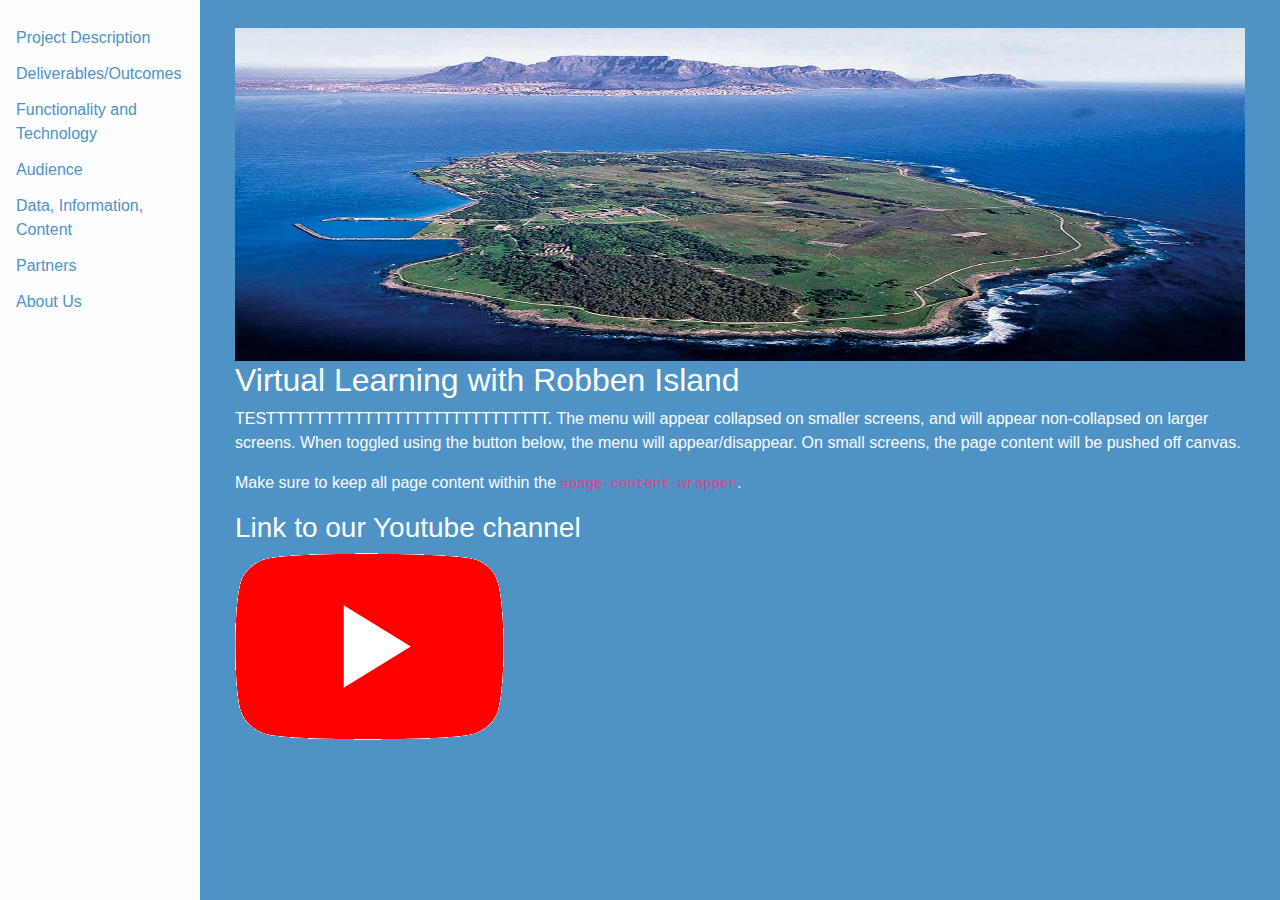
==== index.html @ 2d16bb05 "Update index.html" ====
<!DOCTYPE html>
<html lang="en">

<head>

    <meta charset="utf-8">
    <meta name="viewport" content="width=device-width, initial-scale=1, shrink-to-fit=no">
    <meta name="description" content="">
    <meta name="author" content="">

    <title>Robben Island</title>

    <!-- Bootstrap core CSS -->
    <link href="vendor/bootstrap/css/bootstrap.min.css" rel="stylesheet">

    <!-- Custom styles for this template -->
    <link href="css/simple-sidebar.css" rel="stylesheet">

</head>

<body>
<style>
body {
    font-family: "Lato", sans-serif;
    margin-left: 200px;    
    background-color: #4f93c6;
    color: #fcfdff;
}

.sidenav {
    height: 100%;
    width: 200px;
    position: fixed;
    z-index: 1;
    top: 0;
    left: 0;
    background-color: #fcfdff;
    overflow-x: hidden;
    padding-top: 20px;
}

.sidenav a {
    padding: 6px 8px 6px 16px;
    text-decoration: none;
    font-size: 16px;
    color: #4f93c6;
    display: block;
}

.sidenav a:hover {
    color: #1b366d;
}

.main {
    margin-left: 160px; /* Same as the width of the sidenav */
    font-size: 28px; /* Increased text to enable scrolling */
    padding: 0px 10px;
}

@media screen and (max-height: 450px) {
    .sidenav {padding-top: 15px;}
    .sidenav a {font-size: 18px;}
}
</style>

<!-- Side navigation -->
<div class="sidenav">
  <a href="projectdescription.html">Project Description</a>
  <a href="deliver.html">Deliverables/Outcomes</a>
  <a href="function.html">Functionality and Technology</a>
  <a href="audience.html">Audience</a>
  <a href="data.html">Data, Information, Content</a>
  <a href="partners.html">Partners</a>
  <a href="about.html">About Us</a>
</div>

<!-- Page content -->
        
        <!-- Page Content -->
        <div id="page-content-wrapper">
            <div class="container-fluid">
                <h1></h1>
                <img src="Thamm-RobbenIslandferry.jpg" width="100%" height="333">
                <h2>Virtual Learning with Robben Island</h2>
                <p>TESTTTTTTTTTTTTTTTTTTTTTTTTTTTTT. The menu will appear collapsed on smaller screens, and will appear non-collapsed on larger screens. When toggled using the button below, the menu will appear/disappear. On small screens, the page content will be pushed off canvas.</p>
                <p>Make sure to keep all page content within the <code>#page-content-wrapper</code>.</p>
                <h3>Link to our Youtube channel</h3>
               <a href="https://www.youtube.com/channel/UCY6NvQTQyzFJZ11oAkXWjIg"><img src="youtubelogo.png" /></a>
            </div>
        </div>
        <!-- /#page-content-wrapper -->

    </div>
    <!-- /#wrapper -->

    <!-- Bootstrap core JavaScript -->
    <script src="vendor/jquery/jquery.min.js"></script>
    <script src="vendor/bootstrap/js/bootstrap.bundle.min.js"></script>



</body>

</html>
---- css/simple-sidebar.css ----
/*!
 * Start Bootstrap - Simple Sidebar (https://startbootstrap.com/template-overviews/simple-sidebar)
 * Copyright 2013-2017 Start Bootstrap
 * Licensed under MIT (https://github.com/BlackrockDigital/startbootstrap-simple-sidebar/blob/master/LICENSE)
 */

body {
  overflow-x: hidden;
}

#wrapper {
  padding-left: 0;
  -webkit-transition: all 0.5s ease;
  -moz-transition: all 0.5s ease;
  -o-transition: all 0.5s ease;
  transition: all 0.5s ease;
}

#wrapper.toggled {
  padding-left: 250px;
}

#sidebar-wrapper {
  z-index: 1000;
  position: fixed;
  left: 250px;
  width: 0;
  height: 100%;
  margin-left: -250px;
  overflow-y: auto;
  background: #000;
  -webkit-transition: all 0.5s ease;
  -moz-transition: all 0.5s ease;
  -o-transition: all 0.5s ease;
  transition: all 0.5s ease;
}

#wrapper.toggled #sidebar-wrapper {
  width: 250px;
}

#page-content-wrapper {
  width: 100%;
  position: absolute;
  padding: 15px;
}

#wrapper.toggled #page-content-wrapper {
  position: absolute;
  margin-right: -250px;
}


/* Sidebar Styles */

.sidebar-nav {
  position: absolute;
  top: 0;
  width: 250px;
  margin: 0;
  padding: 0;
  list-style: none;
}

.sidebar-nav li {
  text-indent: 20px;
  line-height: 40px;
}

.sidebar-nav li a {
  display: block;
  text-decoration: none;
  color: #999999;
}

.sidebar-nav li a:hover {
  text-decoration: none;
  color: #fff;
  background: rgba(255, 255, 255, 0.2);
}

.sidebar-nav li a:active, .sidebar-nav li a:focus {
  text-decoration: none;
}

.sidebar-nav>.sidebar-brand {
  height: 65px;
  font-size: 18px;
  line-height: 60px;
}

.sidebar-nav>.sidebar-brand a {
  color: #999999;
}

.sidebar-nav>.sidebar-brand a:hover {
  color: #fff;
  background: none;
}

@media(min-width:768px) {
  #wrapper {
    padding-left: 0;
  }
  #wrapper.toggled {
    padding-left: 250px;
  }
  #sidebar-wrapper {
    width: 0;
  }
  #wrapper.toggled #sidebar-wrapper {
    width: 250px;
  }
  #page-content-wrapper {
    padding: 20px;
    position: relative;
  }
  #wrapper.toggled #page-content-wrapper {
    position: relative;
    margin-right: 0;
  }
}
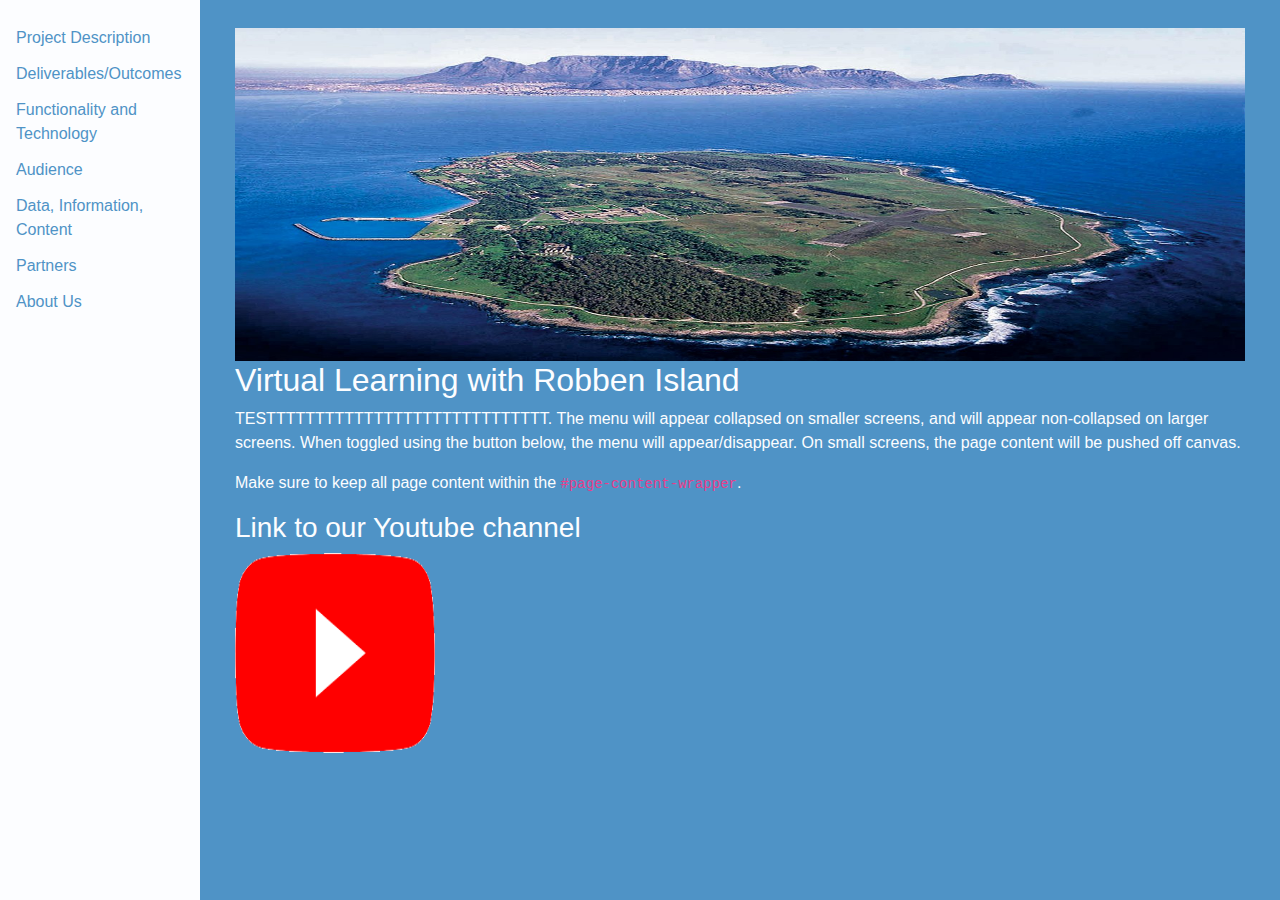
==== commit 1b89a658: "Update index.html" ====
--- a/index.html
+++ b/index.html
@@ -85,7 +85,7 @@
                 <p>TESTTTTTTTTTTTTTTTTTTTTTTTTTTTTT. The menu will appear collapsed on smaller screens, and will appear non-collapsed on larger screens. When toggled using the button below, the menu will appear/disappear. On small screens, the page content will be pushed off canvas.</p>
                 <p>Make sure to keep all page content within the <code>#page-content-wrapper</code>.</p>
                 <h3>Link to our Youtube channel</h3>
-               <a href="https://www.youtube.com/channel/UCY6NvQTQyzFJZ11oAkXWjIg"><img src="youtubelogo.png" /></a>
+               <a href="https://www.youtube.com/channel/UCY6NvQTQyzFJZ11oAkXWjIg"><img src="youtubelogo.png" width="200" height="200" /></a>
             </div>
         </div>
         <!-- /#page-content-wrapper -->
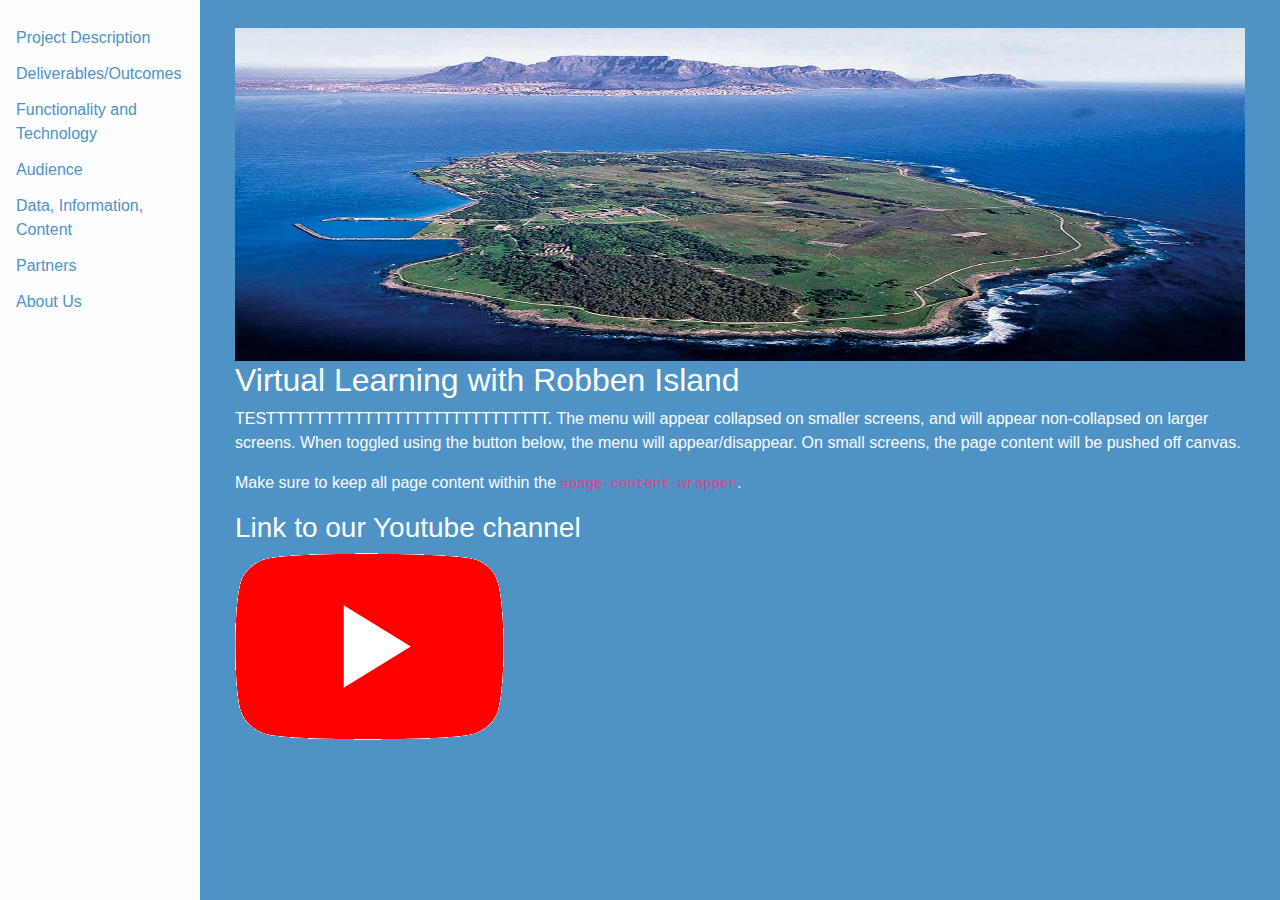
==== commit 7357aafa: "Update index.html" ====
--- a/index.html
+++ b/index.html
@@ -85,7 +85,7 @@
                 <p>TESTTTTTTTTTTTTTTTTTTTTTTTTTTTTT. The menu will appear collapsed on smaller screens, and will appear non-collapsed on larger screens. When toggled using the button below, the menu will appear/disappear. On small screens, the page content will be pushed off canvas.</p>
                 <p>Make sure to keep all page content within the <code>#page-content-wrapper</code>.</p>
                 <h3>Link to our Youtube channel</h3>
-               <a href="https://www.youtube.com/channel/UCY6NvQTQyzFJZ11oAkXWjIg"><img src="youtubelogo.png" width="200" height="200" /></a>
+               <a href="https://www.youtube.com/channel/UCY6NvQTQyzFJZ11oAkXWjIg"><img src="youtubelogo.png"/></a>
             </div>
         </div>
         <!-- /#page-content-wrapper -->
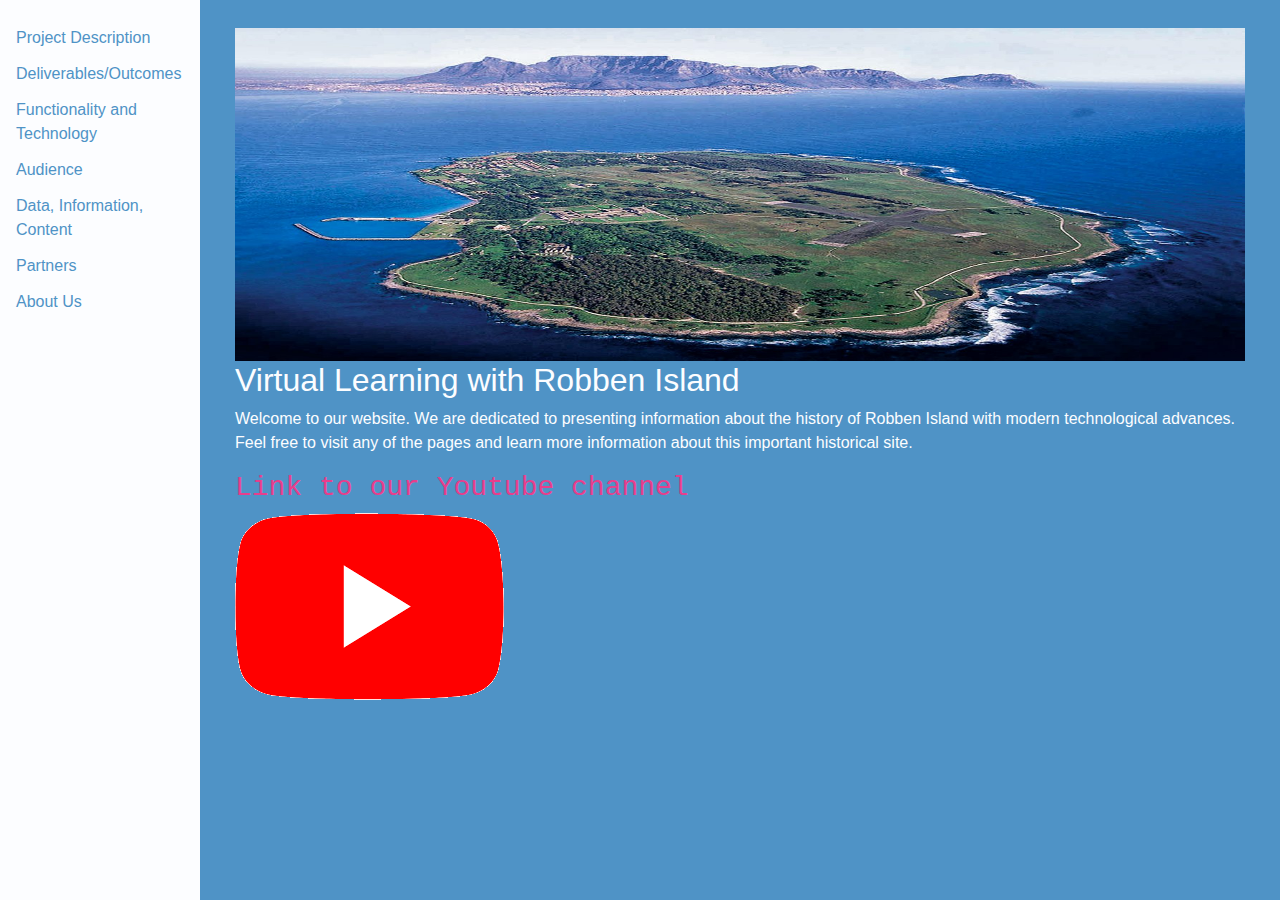
==== commit 768f6368: "Update index.html" ====
--- a/index.html
+++ b/index.html
@@ -82,8 +82,7 @@
                 <h1></h1>
                 <img src="Thamm-RobbenIslandferry.jpg" width="100%" height="333">
                 <h2>Virtual Learning with Robben Island</h2>
-                <p>TESTTTTTTTTTTTTTTTTTTTTTTTTTTTTT. The menu will appear collapsed on smaller screens, and will appear non-collapsed on larger screens. When toggled using the button below, the menu will appear/disappear. On small screens, the page content will be pushed off canvas.</p>
-                <p>Make sure to keep all page content within the <code>#page-content-wrapper</code>.</p>
+                <p> Welcome to our website. We are dedicated to presenting information about the history of Robben Island with modern technological advances. Feel free to visit any of the pages and learn more information about this important historical site.<code></p>
                 <h3>Link to our Youtube channel</h3>
                <a href="https://www.youtube.com/channel/UCY6NvQTQyzFJZ11oAkXWjIg"><img src="youtubelogo.png"/></a>
             </div>
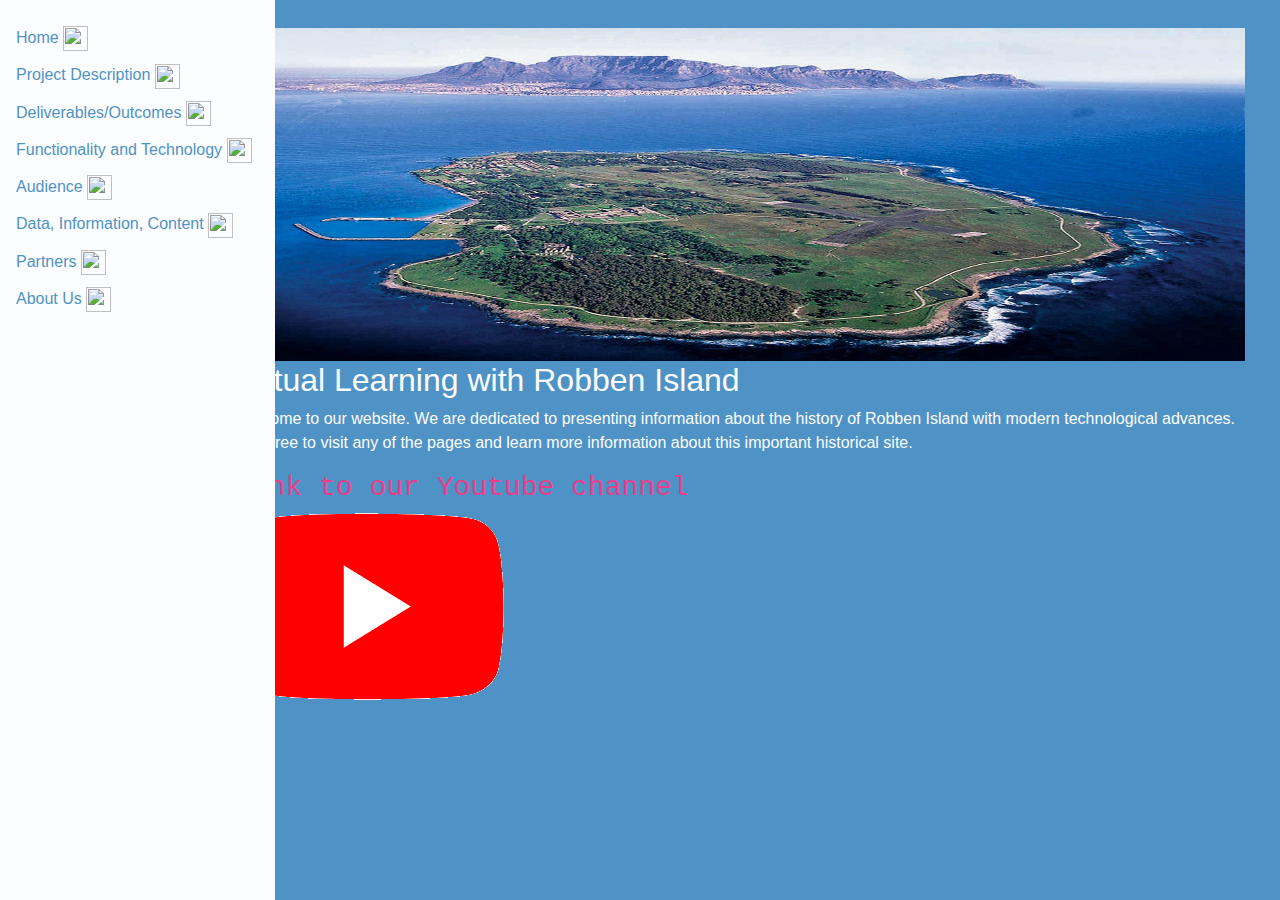
==== commit 23540add: "Update index.html" ====
--- a/index.html
+++ b/index.html
@@ -29,7 +29,7 @@
 
 .sidenav {
     height: 100%;
-    width: 200px;
+    width: 275px;
     position: fixed;
     z-index: 1;
     top: 0;
@@ -65,13 +65,14 @@
 
 <!-- Side navigation -->
 <div class="sidenav">
-  <a href="projectdescription.html">Project Description</a>
-  <a href="deliver.html">Deliverables/Outcomes</a>
-  <a href="function.html">Functionality and Technology</a>
-  <a href="audience.html">Audience</a>
-  <a href="data.html">Data, Information, Content</a>
-  <a href="partners.html">Partners</a>
-  <a href="about.html">About Us</a>
+  <a href="index.html">Home <img src="https://image.flaticon.com/icons/svg/25/25694.svg" width="25" height="25"></a> 
+  <a href="projectdescription.html">Project Description <img src="https://static.thenounproject.com/png/138376-200.png" width="25" height="25"></a>
+  <a href="deliver.html">Deliverables/Outcomes <img src="https://www.plan4hc.com/wp-content/uploads/icon-outcomes-1.png" width="25" height="25"></a>
+  <a href="function.html">Functionality and Technology <img src="https://cdn3.iconfinder.com/data/icons/technology-8/60/Technology_Setting-01-512.png" width="25" height="25"></a>
+  <a href="audience.html">Audience <img src="https://static.thenounproject.com/png/745993-200.png" width="25" height="25"></a>
+  <a href="data.html">Data, Information, Content <img src="https://cdn3.iconfinder.com/data/icons/linecons-free-vector-icons-pack/32/data-512.png" width="25" height="25"></a>
+  <a href="partners.html">Partners <img src="https://cdn4.iconfinder.com/data/icons/office-116/60/icons-12-512.png" width="25" height="25"></a>
+  <a href="about.html">About Us <img src="https://cdn2.iconfinder.com/data/icons/webi-con-4-black-solid/128/About_us_copy-512.png" width="25" height="25"></a>
 </div>
 
 <!-- Page content -->
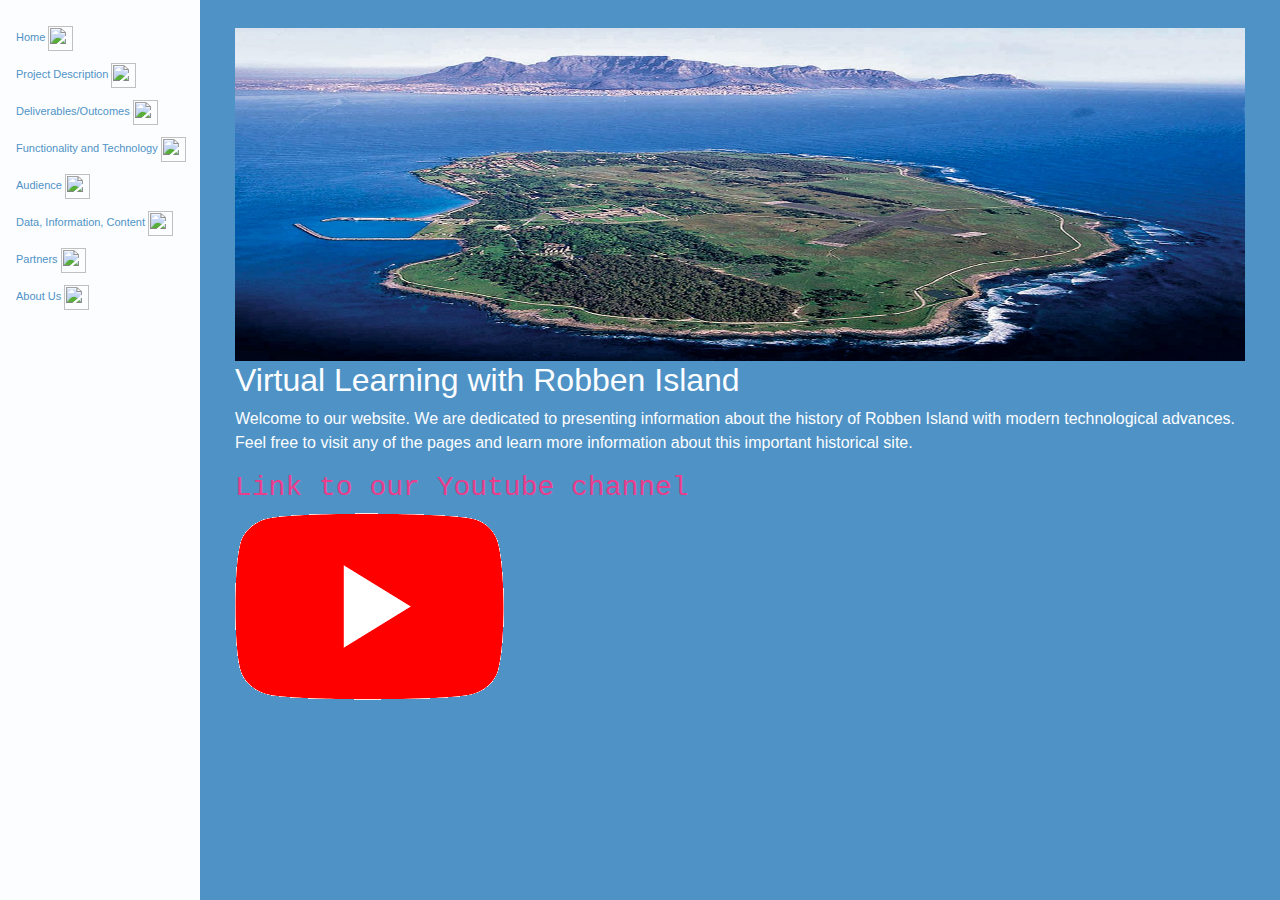
==== commit 07d68c0d: "Update index.html" ====
--- a/index.html
+++ b/index.html
@@ -29,7 +29,7 @@
 
 .sidenav {
     height: 100%;
-    width: 275px;
+    width: 200px;
     position: fixed;
     z-index: 1;
     top: 0;
@@ -42,7 +42,7 @@
 .sidenav a {
     padding: 6px 8px 6px 16px;
     text-decoration: none;
-    font-size: 16px;
+    font-size: 11px;
     color: #4f93c6;
     display: block;
 }
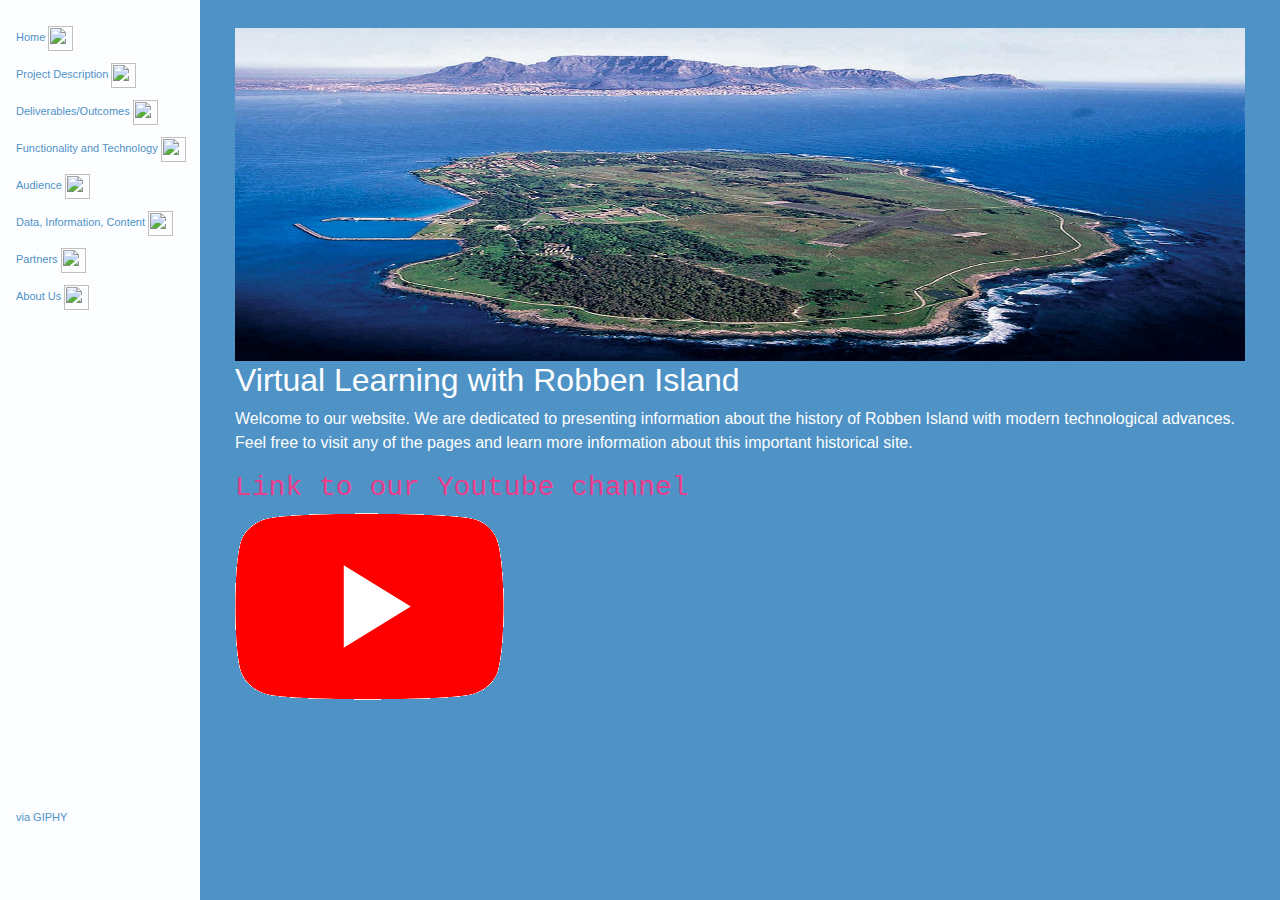
==== commit bb8071cd: "Update index.html" ====
--- a/index.html
+++ b/index.html
@@ -73,7 +73,9 @@
   <a href="data.html">Data, Information, Content <img src="https://cdn3.iconfinder.com/data/icons/linecons-free-vector-icons-pack/32/data-512.png" width="25" height="25"></a>
   <a href="partners.html">Partners <img src="https://cdn4.iconfinder.com/data/icons/office-116/60/icons-12-512.png" width="25" height="25"></a>
   <a href="about.html">About Us <img src="https://cdn2.iconfinder.com/data/icons/webi-con-4-black-solid/128/About_us_copy-512.png" width="25" height="25"></a>
-</div>
+<iframe src="https://giphy.com/embed/enj50kao8gMfu" width="463" height="480" frameBorder="0" class="giphy-embed" allowFullScreen></iframe><p><a href="https://giphy.com/gifs/spinning-swimming-enj50kao8gMfu">via GIPHY</a></p>
+    </div>
+   
 
 <!-- Page content -->
         
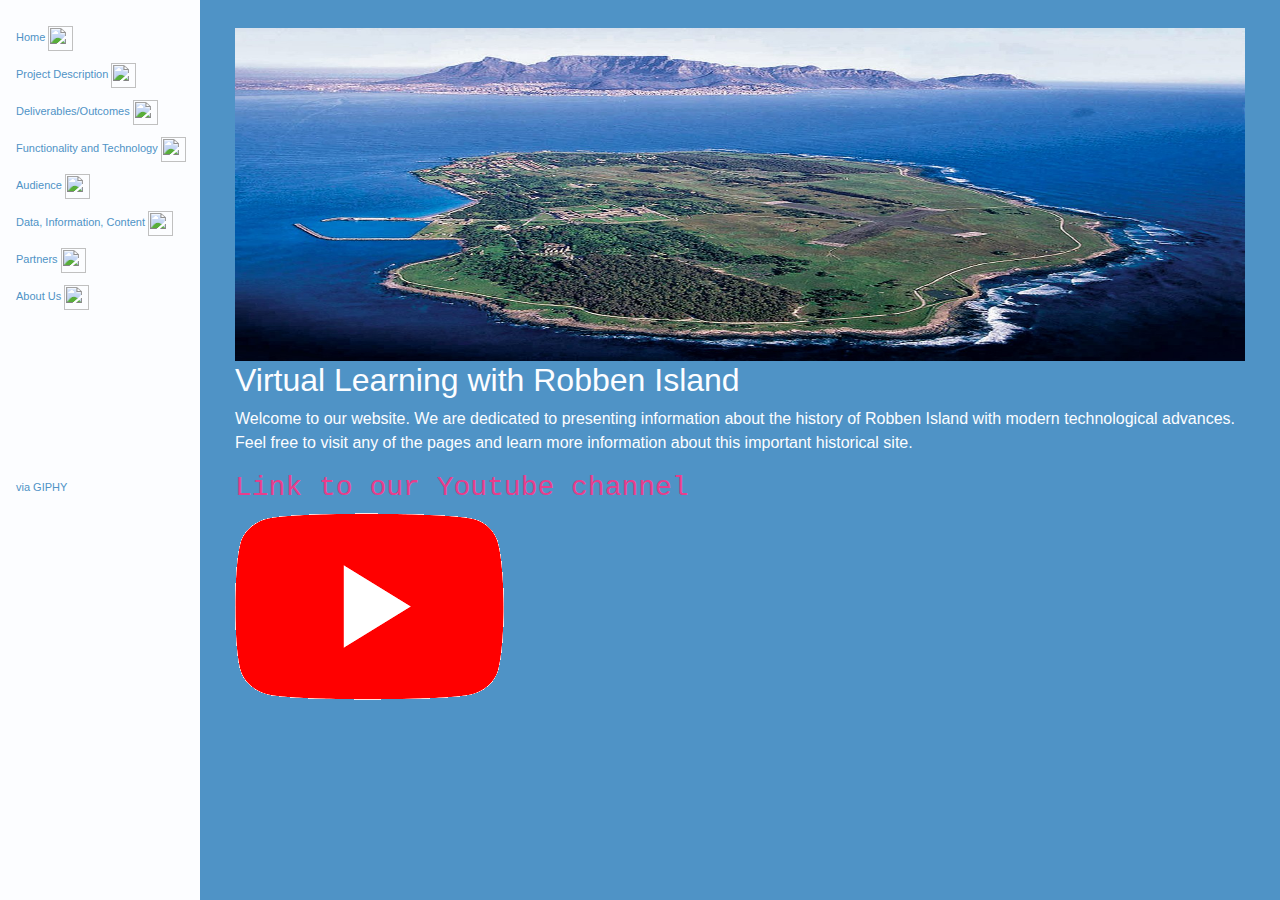
==== commit 43dc44e1: "Update index.html" ====
--- a/index.html
+++ b/index.html
@@ -73,7 +73,7 @@
   <a href="data.html">Data, Information, Content <img src="https://cdn3.iconfinder.com/data/icons/linecons-free-vector-icons-pack/32/data-512.png" width="25" height="25"></a>
   <a href="partners.html">Partners <img src="https://cdn4.iconfinder.com/data/icons/office-116/60/icons-12-512.png" width="25" height="25"></a>
   <a href="about.html">About Us <img src="https://cdn2.iconfinder.com/data/icons/webi-con-4-black-solid/128/About_us_copy-512.png" width="25" height="25"></a>
-<iframe src="https://giphy.com/embed/enj50kao8gMfu" width="463" height="480" frameBorder="0" class="giphy-embed" allowFullScreen></iframe><p><a href="https://giphy.com/gifs/spinning-swimming-enj50kao8gMfu">via GIPHY</a></p>
+<iframe src="https://giphy.com/embed/enj50kao8gMfu" width="150" height="150" frameBorder="0" class="giphy-embed" allowFullScreen></iframe><p><a href="https://giphy.com/gifs/spinning-swimming-enj50kao8gMfu">via GIPHY</a></p>
     </div>
    
 
